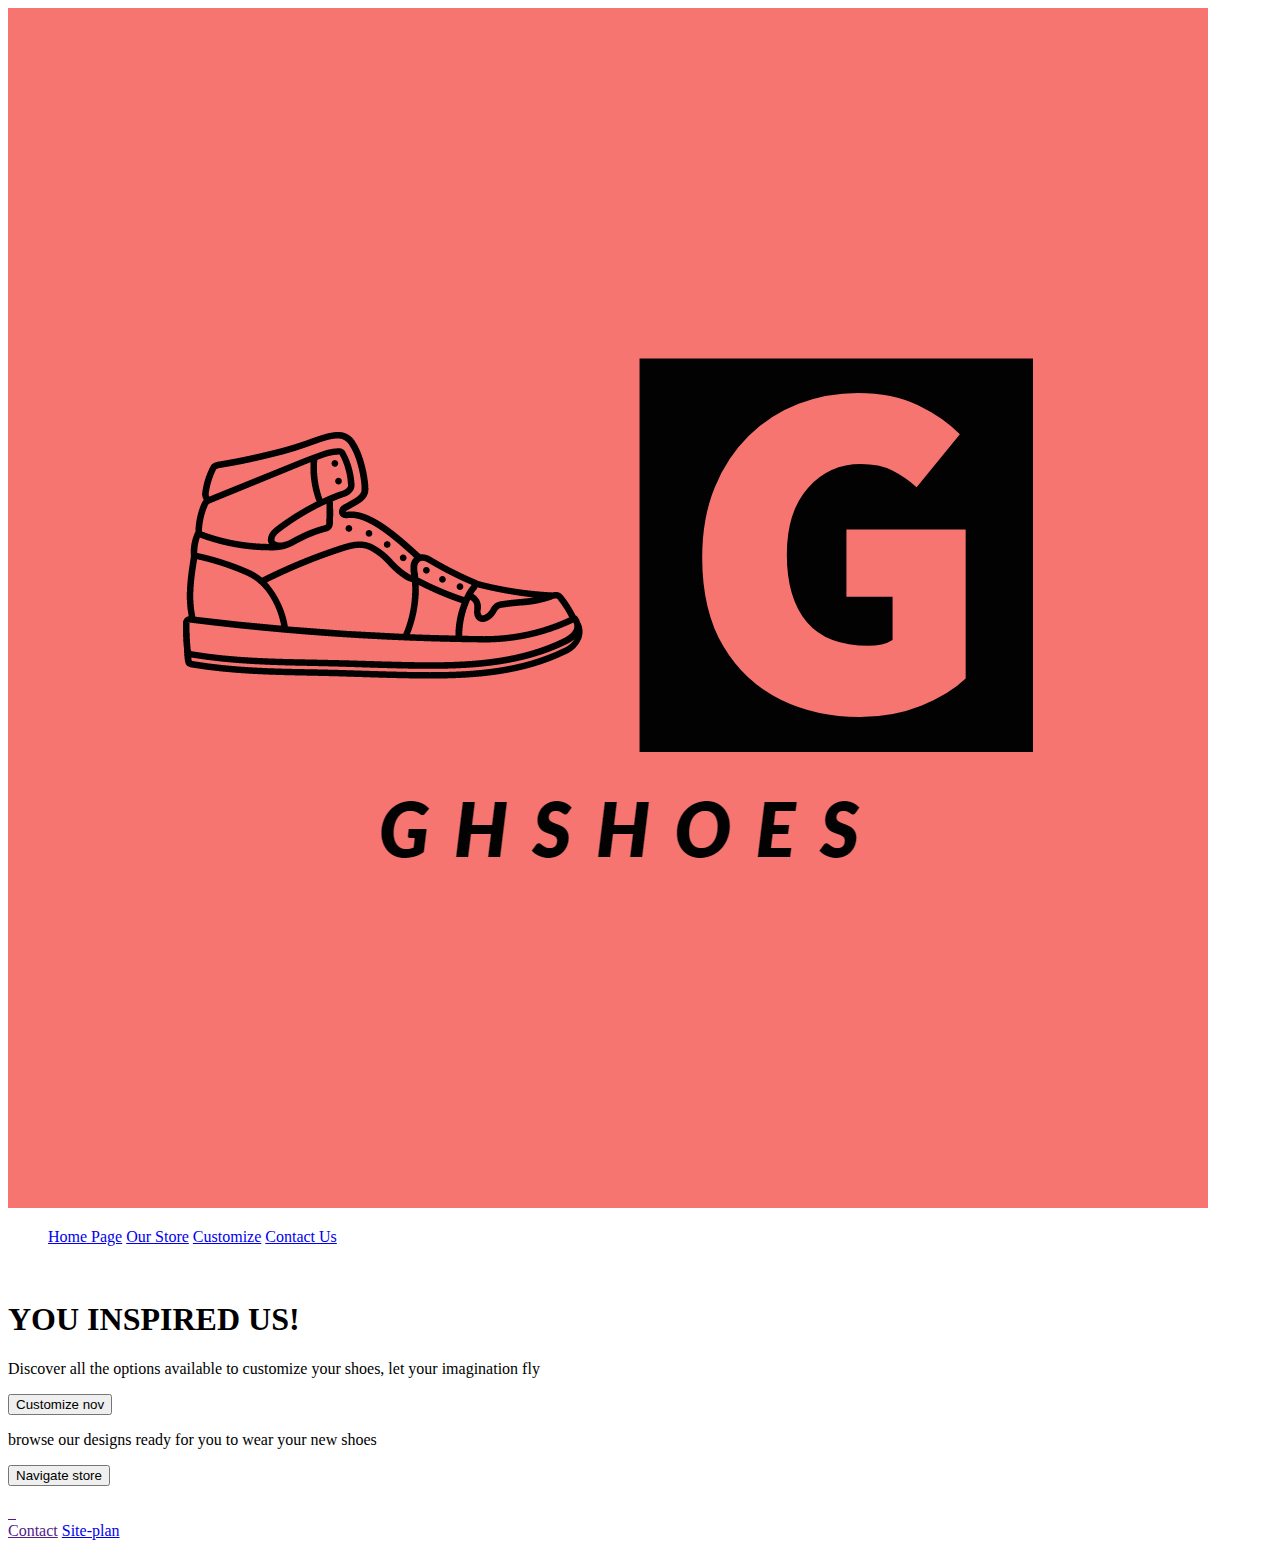
==== ecommerce/index.html @ 38c10909 "Week 10" ====
<!DOCTYPE html>
<html lang="en">
<head>
    <meta charset="UTF-8">
    <meta http-equiv="X-UA-Compatible" content="IE=edge">
    <meta name="viewport" content="width=device-width, initial-scale=1.0">
    <title>Home Page</title>
</head>
<body>
    <header>
        <img src="site-plan-images/GhShoes-main-logo.jpeg" alt="Logo">
        <nav>
            <ul>
                <a href="index.html">Home Page</a>
                <a href="store.html">Our Store</a>
                <a href="customize.html">Customize</a>
                <a href="#">Contact Us</a>
            </ul>
        </nav>
    </header>
    <div class="hero">
        <div class="hero-box">
            <img src="" alt="">
        </div>
        <div class="hero-msg">
            <h1 class="home-title">
                YOU INSPIRED US!
            </h1>
        </div>
    </div>


    <main class="home-grid">

        <section class="text&buttons">
            <div class="customize-txt">
                <p>Discover all the options available to customize your shoes, let your imagination fly</p>
            </div>
            <div class="customize-button">
                <button>
                    Customize nov
                </button>
            </div>
            <div class="store-txt">
                <p>
                    browse our designs ready for you to wear your new shoes</p>
            </div>
            <div class="store-button">
                <button>
                    Navigate store
                </button>
            </div>
        </section>

        <section class="home-galery">
            <img src="" alt="">
            <img src="" alt="">
            <img src="" alt="">
            <img src="" alt="">
        </section>
    </main>


    <footer>
        <div class="social-media">
            <a href="">
                <img src="" alt="">
            </a>
            <a href="">
                <img src="" alt="">
            </a>
            <a href="">
                <img src="" alt="">
            </a>
        </div>
        <div class="info">
            <a href="">Contact</a>
            <a href="site-plan.html">Site-plan</a>
            </a>
        </div>

    </footer>
</body>
</html>
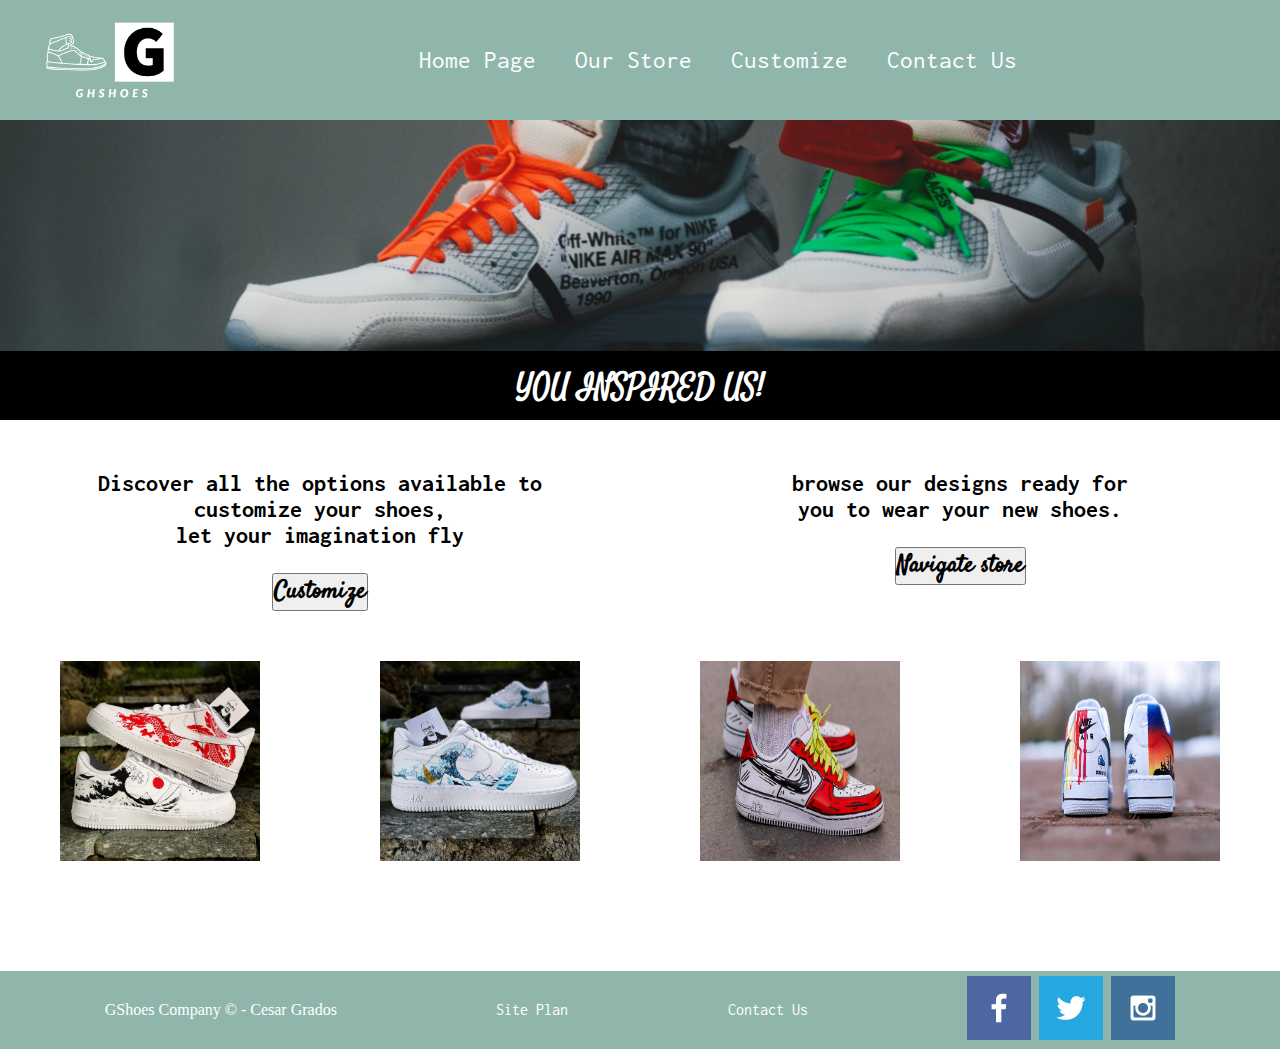
==== commit a28d97ee: "Week 01 personal site" ====
--- a/ecommerce/index.html
+++ b/ecommerce/index.html
@@ -5,10 +5,11 @@
     <meta http-equiv="X-UA-Compatible" content="IE=edge">
     <meta name="viewport" content="width=device-width, initial-scale=1.0">
     <title>Home Page</title>
+    <link rel="stylesheet" href="styles/styles.css">
 </head>
 <body>
     <header>
-        <img src="site-plan-images/GhShoes-main-logo.jpeg" alt="Logo">
+        <img class= "logo" src="images/GhShoes-logos_white.png" alt="Logo">
         <nav>
             <ul>
                 <a href="index.html">Home Page</a>
@@ -18,67 +19,63 @@
             </ul>
         </nav>
     </header>
-    <div class="hero">
+
+    <div class= "hero">
         <div class="hero-box">
-            <img src="" alt="">
+            <img src="images/banner.png" alt="">
         </div>
-        <div class="hero-msg">
-            <h1 class="home-title">
-                YOU INSPIRED US!
-            </h1>
-        </div>
+        
+    </div>
+    <div class="hero-msg">
+        <h1 class="home-title">
+            YOU INSPIRED US!
+        </h1.00.>
     </div>
 
-
-    <main class="home-grid">
-
-        <section class="text&buttons">
-            <div class="customize-txt">
-                <p>Discover all the options available to customize your shoes, let your imagination fly</p>
-            </div>
-            <div class="customize-button">
+    <main>
+        <section class="text-buttons">
+            <div class="customize">
+                <p>Discover all the options available to </p>
+                <p>customize your shoes,</p>
+                <p>let your imagination fly</p>
                 <button>
-                    Customize nov
+                    Customize
                 </button>
             </div>
-            <div class="store-txt">
-                <p>
-                    browse our designs ready for you to wear your new shoes</p>
-            </div>
-            <div class="store-button">
+            <div class="store">
+                <p>browse our designs ready for</p>
+                <p>you to wear your new shoes.</p>
                 <button>
                     Navigate store
                 </button>
             </div>
+            
         </section>
 
         <section class="home-galery">
-            <img src="" alt="">
-            <img src="" alt="">
-            <img src="" alt="">
-            <img src="" alt="">
+            <img class = "home-img" src="images/Home-page-img1.png" alt="">
+            <img class = "home-img" src="images/Home-page-img2.png" alt="">
+            <img class = "home-img" src="images/Home-page-img3.png" alt="">
+            <img class = "home-img" src="images/Home-page-img4.png" alt="">
         </section>
     </main>
 
+    <footer>
+        <p>GShoes Company &copy; - Cesar Grados</p>
+            <p><a href="site-plan.html">Site Plan</a></p>
+            <p><a href="contactus.html">Contact Us</a></p>
+            <div class="social">
+                <a href="https://facebook.com">
+                    <img src="images/facebook.png" alt="fb icon">
+                </a>
+                <a href="https://twitter.com">
+                    <img src="images/twitter.png" alt="twitter icon">
+                </a>
+                <a href="https://instagram.com">
+                    <img src="images/instagram.png" alt="instagram icon">
+                </a>
+            </div>
+    </footer>
 
-    <footer>
-        <div class="social-media">
-            <a href="">
-                <img src="" alt="">
-            </a>
-            <a href="">
-                <img src="" alt="">
-            </a>
-            <a href="">
-                <img src="" alt="">
-            </a>
-        </div>
-        <div class="info">
-            <a href="">Contact</a>
-            <a href="site-plan.html">Site-plan</a>
-            </a>
-        </div>
-
-    </footer>
 </body>
 </html>--- a/ecommerce/styles/styles.css
+++ b/ecommerce/styles/styles.css
@@ -0,0 +1,140 @@
+@import url('https://fonts.googleapis.com/css2?family=Inconsolata&family=Satisfy&display=swap');
+
+
+/*general Styles*/
+* {
+    box-sizing: border-box;
+    padding: 0;
+    margin: 0;
+}
+/*Body Styles*/
+body {
+    margin: 0;
+    padding: 0;
+}
+
+/* Styles*/
+header {
+    display: grid;
+    grid-template-columns: 120px 1fr;
+    background-color:  #90b6ac ;
+    max-height: 120px;
+    
+}
+   
+.logo {
+    width: 180px;
+    margin-top: -30px;
+    margin-left: 20px;
+}
+
+nav {
+    grid-column: 2/-1;
+    display: flex;
+    justify-content: space-around;
+    align-items: center;
+    margin-top: -30px;
+    
+}
+
+nav a {
+    margin-left: 35px;
+    font-size: 25px;
+    text-decoration: none;
+    color: white;
+    font-family: Inconsolata, Helvetica, sans-serif;
+}
+
+nav a:hover {
+    background: white;
+    color: black;
+}
+
+/*----------------------*/
+
+
+
+.hero-box img {
+    width: 100%;
+    height: 100%;
+}
+
+.hero-msg {
+    background-color: black;
+    height: 75px
+}
+
+.hero-msg h1 {
+    color: white;
+    text-align: center;
+    padding-top: 20px;
+    font-family: "Satisfy";
+    margin-top: -10px;
+}
+
+
+.text-buttons {
+    display: grid;
+    grid-template-columns: 1fr 1fr;
+    font-family: Inconsolata, Helvetica, sans-serif;
+    font-weight: bold;
+    font-size: 24px;
+}
+
+
+.customize {
+    margin-top: 50px;
+    text-align: center;
+    
+}
+
+.store {
+    margin-top: 50px;
+    text-align: center;
+}
+
+button {
+    margin-top: 25px;
+    font-weight: bold;
+    font-size: 24px;
+    font-family: "Satisfy";
+}
+
+
+
+.home-img {
+    max-width: 200px;
+    max-height: 200px;
+}
+
+
+.home-galery {
+    display: flex;
+    justify-content: space-around;
+    margin-top: 50px;
+}
+
+
+
+
+footer {
+        background-color: #90b6ac;
+        padding: 5px 25px;
+        margin-top: 110px;
+        display: flex;
+        align-items: center;
+        justify-content: space-around;
+        align-items: center;
+}
+
+footer a {
+    
+    text-decoration: none;
+    color: white;
+    font-family: Inconsolata, Helvetica, sans-serif;
+}
+
+footer p {
+    
+    color: white;
+}